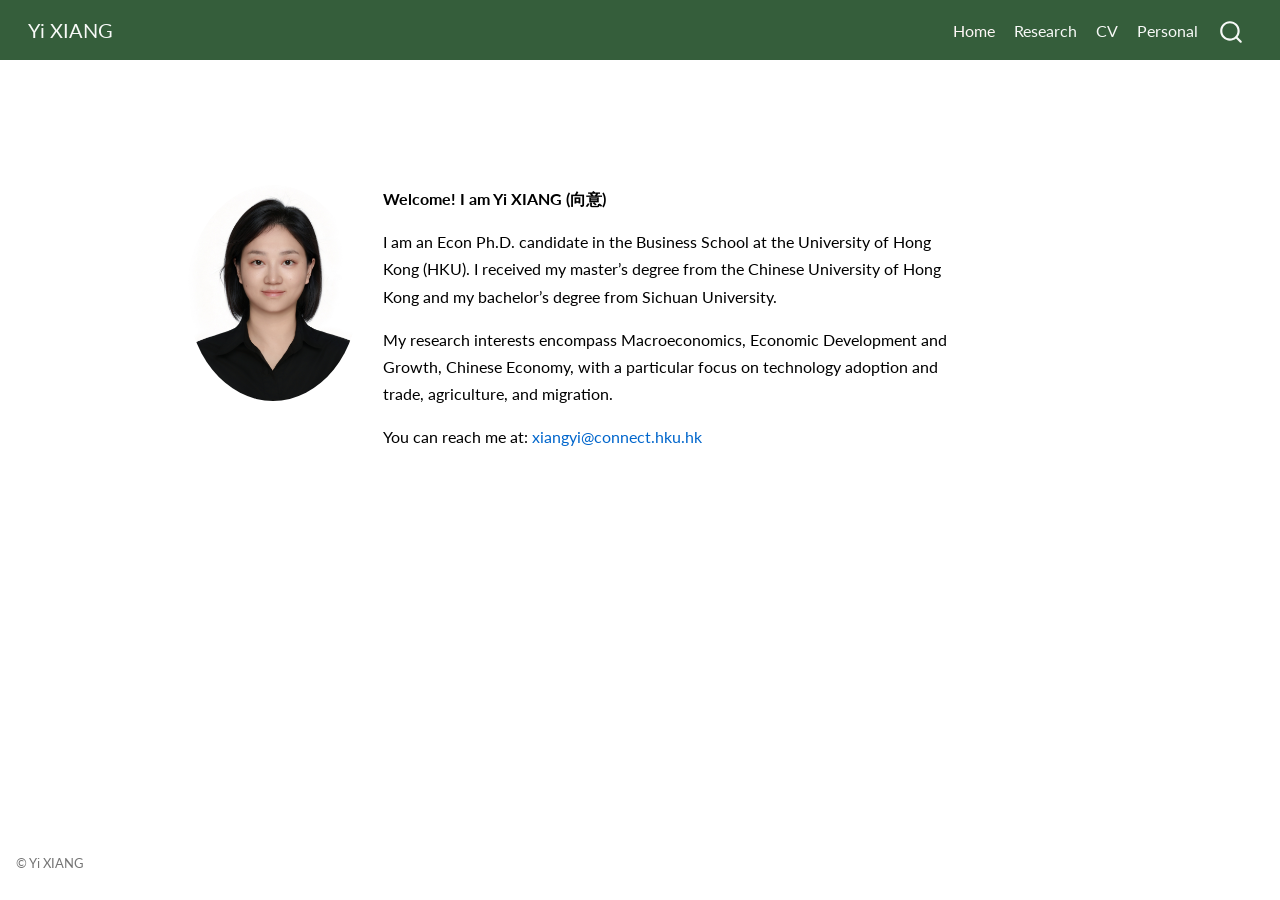
==== docs/index.html @ 09aaf27c "移除 index.qmd 中的 job market 声明" ====
<!DOCTYPE html>
<html xmlns="http://www.w3.org/1999/xhtml" lang="en" xml:lang="en"><head>

<meta charset="utf-8">
<meta name="generator" content="quarto-1.10.18">

<meta name="viewport" content="width=device-width, initial-scale=1.0, user-scalable=yes">


<title>Yi XIANG</title>
<style>
/* Default styles provided by pandoc.
** See https://pandoc.org/MANUAL.html#variables-for-html for config info.
*/
span.smallcaps{font-variant: small-caps;}
div.columns{display: flex; gap: 1.5em;}
div.column{flex: auto;}
@media screen {
div.columns{gap: min(4vw, 1.5em);}
div.column{overflow-x: auto;}
}
div.hanging-indent{margin-left: 1.5em; text-indent: -1.5em;}
ul.task-list{list-style: none;}
ul.task-list li input[type="checkbox"] {
  width: 0.8em;
  margin: 0 0.8em 0.2em -1em; /* quarto-specific, see https://github.com/quarto-dev/quarto-cli/issues/4556 */ 
  vertical-align: middle;
}
</style>


<script src="site_libs/quarto-nav/quarto-nav.js"></script>
<script src="site_libs/quarto-nav/headroom.min.js"></script>
<script src="site_libs/clipboard/clipboard.min.js"></script>
<script src="site_libs/quarto-search/autocomplete.umd.js"></script>
<script src="site_libs/quarto-search/fuse.min.js"></script>
<script src="site_libs/quarto-search/quarto-search.js"></script>
<meta name="quarto:offset" content="./">
<link href="./images/site-logo.png" rel="icon" type="image/png">
<script src="site_libs/quarto-html/quarto.js" type="module"></script>
<script src="site_libs/quarto-html/tabsets/tabsets.js" type="module"></script>
<script src="site_libs/quarto-html/popper.min.js"></script>
<script src="site_libs/quarto-html/tippy.umd.min.js"></script>
<script src="site_libs/quarto-html/anchor.min.js"></script>
<link href="site_libs/quarto-html/tippy.css" rel="stylesheet">
<link href="site_libs/quarto-html/quarto-syntax-highlighting-712a858a7335f8c7f74f41a4769ee845.css" rel="stylesheet" id="quarto-text-highlighting-styles">
<script src="site_libs/bootstrap/bootstrap.min.js"></script>
<link href="site_libs/bootstrap/bootstrap-icons.css" rel="stylesheet">
<link href="site_libs/bootstrap/bootstrap-4c93b8205476404596aa954cbfcd3c42.min.css" rel="stylesheet" append-hash="true" id="quarto-bootstrap" data-mode="light">
<script id="quarto-search-options" type="application/json">{
  "location": "navbar",
  "copy-button": false,
  "collapse-after": 3,
  "panel-placement": "end",
  "type": "overlay",
  "limit": 50,
  "keyboard-shortcut": [
    "f",
    "/",
    "s"
  ],
  "show-item-context": false,
  "language": {
    "search-no-results-text": "No results",
    "search-matching-documents-text": "matching documents",
    "search-copy-link-title": "Copy link to search",
    "search-hide-matches-text": "Hide additional matches",
    "search-more-match-text": "more match in this document",
    "search-more-matches-text": "more matches in this document",
    "search-clear-button-title": "Clear",
    "search-text-placeholder": "",
    "search-detached-cancel-button-title": "Cancel",
    "search-submit-button-title": "Submit",
    "search-label": "Search"
  }
}</script>


</head>

<body class="nav-fixed quarto-light">

<div id="quarto-search-results"></div>
  <header id="quarto-header" class="headroom fixed-top">
    <nav class="navbar navbar-expand-lg " data-bs-theme="dark">
      <div class="navbar-container container-fluid">
      <div class="navbar-brand-container mx-auto">
    <a class="navbar-brand" href="./index.html">
    <span class="navbar-title">Yi XIANG</span>
    </a>
  </div>
            <div id="quarto-search" class="" title="Search"></div>
          <button class="navbar-toggler" type="button" data-bs-toggle="collapse" data-bs-target="#navbarCollapse" aria-controls="navbarCollapse" role="menu" aria-expanded="false" aria-label="Toggle navigation" onclick="if (window.quartoToggleHeadroom) { window.quartoToggleHeadroom(); }">
  <span class="navbar-toggler-icon"></span>
</button>
          <div class="collapse navbar-collapse" id="navbarCollapse">
            <ul class="navbar-nav navbar-nav-scroll ms-auto">
  <li class="nav-item">
    <a class="nav-link active" href="./index.html" aria-current="page"> 
<span class="menu-text">Home</span></a>
  </li>  
  <li class="nav-item">
    <a class="nav-link" href="./research.html"> 
<span class="menu-text">Research</span></a>
  </li>  
  <li class="nav-item">
    <a class="nav-link" href="./CV.html"> 
<span class="menu-text">CV</span></a>
  </li>  
  <li class="nav-item">
    <a class="nav-link" href="./personal.html"> 
<span class="menu-text">Personal</span></a>
  </li>  
</ul>
          </div> <!-- /navcollapse -->
            <div class="quarto-navbar-tools">
</div>
      </div> <!-- /container-fluid -->
    </nav>
</header>
<!-- content -->
<div id="quarto-content" class="quarto-container page-columns page-rows-contents page-layout-article page-navbar">
<!-- sidebar -->
<!-- margin-sidebar -->
    <div id="quarto-margin-sidebar" class="sidebar margin-sidebar zindex-bottom">
        
    </div>
<!-- main -->
<main class="content" id="quarto-document-content"><header id="title-block-header" class="quarto-title-block"></header>




<div class="grid" style="--bs-gutter-x: 300px; width: 95%; max-width: 1600px; margin: 0 auto; padding: 80px 0 0 0;">
<div class="g-col-3">
<p><img src="images/yi_xiang.jpg" class="img-fluid" style="width: 100%; height: auto; max-height: none; object-fit: cover; border-radius: 50%;"></p>
</div>
<div class="g-col-9" style="padding: 0; margin: 0; text-align: left;">
<p><strong>Welcome! I am Yi XIANG (向意)</strong></p>
<p>I am an Econ Ph.D.&nbsp;candidate in the Business School at the University of Hong Kong (HKU). I received my master’s degree from the Chinese University of Hong Kong and my bachelor’s degree from Sichuan University.</p>
<p>My research interests encompass Macroeconomics, Economic Development and Growth, Chinese Economy, with a particular focus on technology adoption and trade, agriculture, and migration.</p>
<p>You can reach me at: <strong><a href="mailto:xiangyi@connect.hku.hk">xiangyi@connect.hku.hk</a></strong></p>
</div>
</div>



</main> <!-- /main -->
<script id="quarto-html-after-body" type="application/javascript">
  window.document.addEventListener("DOMContentLoaded", function (event) {
    const icon = "";
    const anchorJS = new window.AnchorJS();
    anchorJS.options = {
      placement: 'right',
      icon: icon
    };
    anchorJS.add('.anchored');
    const isCodeAnnotation = (el) => {
      for (const clz of el.classList) {
        if (clz.startsWith('code-annotation-')) {                     
          return true;
        }
      }
      return false;
    }
    const onCopySuccess = function(e) {
      // button target
      const button = e.trigger;
      // don't keep focus
      button.blur();
      // flash "checked"
      button.classList.add('code-copy-button-checked');
      var currentTitle = button.getAttribute("title");
      button.setAttribute("title", "Copied!");
      let tooltip;
      if (window.bootstrap) {
        button.setAttribute("data-bs-toggle", "tooltip");
        button.setAttribute("data-bs-placement", "left");
        button.setAttribute("data-bs-title", "Copied!");
        tooltip = new bootstrap.Tooltip(button, 
          { trigger: "manual", 
            customClass: "code-copy-button-tooltip",
            offset: [0, -8]});
        tooltip.show();    
      }
      setTimeout(function() {
        if (tooltip) {
          tooltip.hide();
          button.removeAttribute("data-bs-title");
          button.removeAttribute("data-bs-toggle");
          button.removeAttribute("data-bs-placement");
        }
        button.setAttribute("title", currentTitle);
        button.classList.remove('code-copy-button-checked');
      }, 1000);
      // clear code selection
      e.clearSelection();
    }
    const getTextToCopy = function(trigger) {
      const outerScaffold = trigger.parentElement.cloneNode(true);
      const codeEl = outerScaffold.querySelector('code');
      for (const childEl of codeEl.children) {
        if (isCodeAnnotation(childEl)) {
          childEl.remove();
        }
      }
      return codeEl.innerText;
    }
    const clipboard = new window.ClipboardJS('.code-copy-button:not([data-in-quarto-modal])', {
      text: getTextToCopy
    });
    clipboard.on('success', onCopySuccess);
    if (window.document.getElementById('quarto-embedded-source-code-modal')) {
      const clipboardModal = new window.ClipboardJS('.code-copy-button[data-in-quarto-modal]', {
        text: getTextToCopy,
        container: window.document.getElementById('quarto-embedded-source-code-modal')
      });
      clipboardModal.on('success', onCopySuccess);
    }
      var localhostRegex = new RegExp(/^(?:http|https):\/\/localhost\:?[0-9]*\//);
      var mailtoRegex = new RegExp(/^mailto:/);
        var filterRegex = new RegExp("https:\/\/yixiangecon\.github\.io");
      var isInternal = (href) => {
          return filterRegex.test(href) || localhostRegex.test(href) || mailtoRegex.test(href);
      }
      // Inspect non-navigation links and adorn them if external
     var links = window.document.querySelectorAll('a[href]:not(.nav-link):not(.navbar-brand):not(.toc-action):not(.sidebar-link):not(.sidebar-item-toggle):not(.pagination-link):not(.no-external):not([aria-hidden]):not(.dropdown-item):not(.quarto-navigation-tool):not(.about-link)');
      for (var i=0; i<links.length; i++) {
        const link = links[i];
        if (!isInternal(link.href)) {
          // undo the damage that might have been done by quarto-nav.js in the case of
          // links that we want to consider external
          if (link.dataset.originalHref !== undefined) {
            link.href = link.dataset.originalHref;
          }
        }
      }
    function tippyHover(el, contentFn, onTriggerFn, onUntriggerFn) {
      const config = {
        allowHTML: true,
        maxWidth: 500,
        delay: 100,
        arrow: false,
        appendTo: function(el) {
            return el.parentElement;
        },
        interactive: true,
        interactiveBorder: 10,
        theme: 'quarto',
        placement: 'bottom-start',
      };
      if (contentFn) {
        config.content = contentFn;
      }
      if (onTriggerFn) {
        config.onTrigger = onTriggerFn;
      }
      if (onUntriggerFn) {
        config.onUntrigger = onUntriggerFn;
      }
      window.tippy(el, config); 
    }
    const noterefs = window.document.querySelectorAll('a[role="doc-noteref"]');
    for (var i=0; i<noterefs.length; i++) {
      const ref = noterefs[i];
      tippyHover(ref, function() {
        // use id or data attribute instead here
        let href = ref.getAttribute('data-footnote-href') || ref.getAttribute('href');
        try { href = new URL(href).hash; } catch {}
        const id = href.replace(/^#\/?/, "");
        const note = window.document.getElementById(id);
        if (note) {
          return note.innerHTML;
        } else {
          return "";
        }
      });
    }
    const xrefs = window.document.querySelectorAll('a.quarto-xref');
    const processXRef = (id, note) => {
      // Strip column container classes
      const stripColumnClz = (el) => {
        el.classList.remove("page-full", "page-columns");
        if (el.children) {
          for (const child of el.children) {
            stripColumnClz(child);
          }
        }
      }
      stripColumnClz(note)
      if (id === null || id.startsWith('sec-')) {
        // Special case sections, only their first couple elements
        const container = document.createElement("div");
        if (note.children && note.children.length > 2) {
          container.appendChild(note.children[0].cloneNode(true));
          for (let i = 1; i < note.children.length; i++) {
            const child = note.children[i];
            if (child.tagName === "P" && child.innerText === "") {
              continue;
            } else {
              container.appendChild(child.cloneNode(true));
              break;
            }
          }
          if (window.Quarto?.typesetMath) {
            window.Quarto.typesetMath(container);
          }
          return container.innerHTML
        } else {
          if (window.Quarto?.typesetMath) {
            window.Quarto.typesetMath(note);
          }
          return note.innerHTML;
        }
      } else {
        // Remove any anchor links if they are present
        const anchorLink = note.querySelector('a.anchorjs-link');
        if (anchorLink) {
          anchorLink.remove();
        }
        if (window.Quarto?.typesetMath) {
          window.Quarto.typesetMath(note);
        }
        if (note.classList.contains("callout")) {
          return note.outerHTML;
        } else {
          return note.innerHTML;
        }
      }
    }
    for (var i=0; i<xrefs.length; i++) {
      const xref = xrefs[i];
      tippyHover(xref, undefined, function(instance) {
        instance.disable();
        let url = xref.getAttribute('href');
        let hash = undefined; 
        if (url.startsWith('#')) {
          hash = url;
        } else {
          try { hash = new URL(url).hash; } catch {}
        }
        if (hash) {
          const id = hash.replace(/^#\/?/, "");
          const note = window.document.getElementById(id);
          if (note !== null) {
            try {
              const html = processXRef(id, note.cloneNode(true));
              instance.setContent(html);
            } finally {
              instance.enable();
              instance.show();
            }
          } else {
            // See if we can fetch this
            fetch(url.split('#')[0])
            .then(res => res.text())
            .then(html => {
              const parser = new DOMParser();
              const htmlDoc = parser.parseFromString(html, "text/html");
              const note = htmlDoc.getElementById(id);
              if (note !== null) {
                const html = processXRef(id, note);
                instance.setContent(html);
              } 
            }).finally(() => {
              instance.enable();
              instance.show();
            });
          }
        } else {
          // See if we can fetch a full url (with no hash to target)
          // This is a special case and we should probably do some content thinning / targeting
          fetch(url)
          .then(res => res.text())
          .then(html => {
            const parser = new DOMParser();
            const htmlDoc = parser.parseFromString(html, "text/html");
            const note = htmlDoc.querySelector('main.content');
            if (note !== null) {
              // This should only happen for chapter cross references
              // (since there is no id in the URL)
              // remove the first header
              if (note.children.length > 0 && note.children[0].tagName === "HEADER") {
                note.children[0].remove();
              }
              const html = processXRef(null, note);
              instance.setContent(html);
            } 
          }).finally(() => {
            instance.enable();
            instance.show();
          });
        }
      }, function(instance) {
      });
    }
        let selectedAnnoteEl;
        const selectorForAnnotation = ( cell, annotation) => {
          let cellAttr = 'data-code-cell="' + cell + '"';
          let lineAttr = 'data-code-annotation="' +  annotation + '"';
          const selector = 'span[' + cellAttr + '][' + lineAttr + ']';
          return selector;
        }
        const selectCodeLines = (annoteEl) => {
          const doc = window.document;
          const targetCell = annoteEl.getAttribute("data-target-cell");
          const targetAnnotation = annoteEl.getAttribute("data-target-annotation");
          const annoteSpan = window.document.querySelector(selectorForAnnotation(targetCell, targetAnnotation));
          const lines = annoteSpan.getAttribute("data-code-lines").split(",");
          const lineIds = lines.map((line) => {
            return targetCell + "-" + line;
          })
          let top = null;
          let height = null;
          let parent = null;
          if (lineIds.length > 0) {
              //compute the position of the single el (top and bottom and make a div)
              const el = window.document.getElementById(lineIds[0]);
              top = el.offsetTop;
              height = el.offsetHeight;
              parent = el.parentElement.parentElement;
            if (lineIds.length > 1) {
              const lastEl = window.document.getElementById(lineIds[lineIds.length - 1]);
              const bottom = lastEl.offsetTop + lastEl.offsetHeight;
              height = bottom - top;
            }
            if (top !== null && height !== null && parent !== null) {
              // cook up a div (if necessary) and position it 
              let div = window.document.getElementById("code-annotation-line-highlight");
              if (div === null) {
                div = window.document.createElement("div");
                div.setAttribute("id", "code-annotation-line-highlight");
                div.style.position = 'absolute';
                parent.appendChild(div);
              }
              div.style.top = top - 2 + "px";
              div.style.height = height + 4 + "px";
              div.style.left = 0;
              let gutterDiv = window.document.getElementById("code-annotation-line-highlight-gutter");
              if (gutterDiv === null) {
                gutterDiv = window.document.createElement("div");
                gutterDiv.setAttribute("id", "code-annotation-line-highlight-gutter");
                gutterDiv.style.position = 'absolute';
                const codeCell = window.document.getElementById(targetCell);
                const gutter = codeCell.querySelector('.code-annotation-gutter');
                gutter.appendChild(gutterDiv);
              }
              gutterDiv.style.top = top - 2 + "px";
              gutterDiv.style.height = height + 4 + "px";
            }
            selectedAnnoteEl = annoteEl;
          }
        };
        const unselectCodeLines = () => {
          const elementsIds = ["code-annotation-line-highlight", "code-annotation-line-highlight-gutter"];
          elementsIds.forEach((elId) => {
            const div = window.document.getElementById(elId);
            if (div) {
              div.remove();
            }
          });
          selectedAnnoteEl = undefined;
        };
          // Handle positioning of the toggle
      window.addEventListener(
        "resize",
        throttle(() => {
          elRect = undefined;
          if (selectedAnnoteEl) {
            selectCodeLines(selectedAnnoteEl);
          }
        }, 10)
      );
      function throttle(fn, ms) {
      let throttle = false;
      let timer;
        return (...args) => {
          if(!throttle) { // first call gets through
              fn.apply(this, args);
              throttle = true;
          } else { // all the others get throttled
              if(timer) clearTimeout(timer); // cancel #2
              timer = setTimeout(() => {
                fn.apply(this, args);
                timer = throttle = false;
              }, ms);
          }
        };
      }
        // Attach click handler to the DT
        const annoteDls = window.document.querySelectorAll('dt[data-target-cell]');
        for (const annoteDlNode of annoteDls) {
          annoteDlNode.addEventListener('click', (event) => {
            const clickedEl = event.target;
            if (clickedEl !== selectedAnnoteEl) {
              unselectCodeLines();
              const activeEl = window.document.querySelector('dt[data-target-cell].code-annotation-active');
              if (activeEl) {
                activeEl.classList.remove('code-annotation-active');
              }
              selectCodeLines(clickedEl);
              clickedEl.classList.add('code-annotation-active');
            } else {
              // Unselect the line
              unselectCodeLines();
              clickedEl.classList.remove('code-annotation-active');
            }
          });
        }
    const findCites = (el) => {
      const parentEl = el.parentElement;
      if (parentEl) {
        const cites = parentEl.dataset.cites;
        if (cites) {
          return {
            el,
            cites: cites.split(' ')
          };
        } else {
          return findCites(el.parentElement)
        }
      } else {
        return undefined;
      }
    };
    var bibliorefs = window.document.querySelectorAll('a[role="doc-biblioref"]');
    for (var i=0; i<bibliorefs.length; i++) {
      const ref = bibliorefs[i];
      const citeInfo = findCites(ref);
      if (citeInfo) {
        tippyHover(citeInfo.el, function() {
          var popup = window.document.createElement('div');
          citeInfo.cites.forEach(function(cite) {
            var citeDiv = window.document.createElement('div');
            citeDiv.classList.add('hanging-indent');
            citeDiv.classList.add('csl-entry');
            var biblioDiv = window.document.getElementById('ref-' + cite);
            if (biblioDiv) {
              citeDiv.innerHTML = biblioDiv.innerHTML;
            }
            popup.appendChild(citeDiv);
          });
          return popup.innerHTML;
        });
      }
    }
  });
  </script>
</div> <!-- /content -->
<footer class="footer">
  <div class="nav-footer">
    <div class="nav-footer-left">
<p>© Yi XIANG<br></p>
</div>   
    <div class="nav-footer-center">
      &nbsp;
    </div>
    <div class="nav-footer-right">
      &nbsp;
    </div>
  </div>
</footer>




</body></html>
---- docs/site_libs/quarto-html/quarto-syntax-highlighting-712a858a7335f8c7f74f41a4769ee845.css ----
/* quarto syntax highlight colors */
:root {
  --quarto-hl-ot-color: #003B4F;
  --quarto-hl-at-color: #657422;
  --quarto-hl-ss-color: #20794D;
  --quarto-hl-an-color: #5E5E5E;
  --quarto-hl-fu-color: #4758AB;
  --quarto-hl-st-color: #20794D;
  --quarto-hl-cf-color: #003B4F;
  --quarto-hl-op-color: #5E5E5E;
  --quarto-hl-er-color: #AD0000;
  --quarto-hl-bn-color: #AD0000;
  --quarto-hl-al-color: #AD0000;
  --quarto-hl-va-color: #111111;
  --quarto-hl-bu-color: inherit;
  --quarto-hl-ex-color: inherit;
  --quarto-hl-pp-color: #AD0000;
  --quarto-hl-in-color: #5E5E5E;
  --quarto-hl-vs-color: #20794D;
  --quarto-hl-wa-color: #5E5E5E;
  --quarto-hl-do-color: #5E5E5E;
  --quarto-hl-im-color: #00769E;
  --quarto-hl-ch-color: #20794D;
  --quarto-hl-dt-color: #AD0000;
  --quarto-hl-fl-color: #AD0000;
  --quarto-hl-co-color: #5E5E5E;
  --quarto-hl-cv-color: #5E5E5E;
  --quarto-hl-cn-color: #8f5902;
  --quarto-hl-sc-color: #5E5E5E;
  --quarto-hl-dv-color: #AD0000;
  --quarto-hl-kw-color: #003B4F;
}

/* other quarto variables */
:root {
  --quarto-font-monospace: "Source Code Pro", monospace;
}

/* syntax highlight based on Pandoc's rules */
pre > code.sourceCode > span {
  color: #003B4F;
}

code.sourceCode > span {
  color: #003B4F;
}

div.sourceCode,
div.sourceCode pre.sourceCode {
  color: #003B4F;
}

/* Normal */
code span {
  color: #003B4F;
}

/* Alert */
code span.al {
  color: #AD0000;
  font-style: inherit;
}

/* Annotation */
code span.an {
  color: #5E5E5E;
  font-style: inherit;
}

/* Attribute */
code span.at {
  color: #657422;
  font-style: inherit;
}

/* BaseN */
code span.bn {
  color: #AD0000;
  font-style: inherit;
}

/* BuiltIn */
code span.bu {
  font-style: inherit;
}

/* ControlFlow */
code span.cf {
  color: #003B4F;
  font-weight: bold;
  font-style: inherit;
}

/* Char */
code span.ch {
  color: #20794D;
  font-style: inherit;
}

/* Constant */
code span.cn {
  color: #8f5902;
  font-style: inherit;
}

/* Comment */
code span.co {
  color: #5E5E5E;
  font-style: inherit;
}

/* CommentVar */
code span.cv {
  color: #5E5E5E;
  font-style: italic;
}

/* Documentation */
code span.do {
  color: #5E5E5E;
  font-style: italic;
}

/* DataType */
code span.dt {
  color: #AD0000;
  font-style: inherit;
}

/* DecVal */
code span.dv {
  color: #AD0000;
  font-style: inherit;
}

/* Error */
code span.er {
  color: #AD0000;
  font-style: inherit;
}

/* Extension */
code span.ex {
  font-style: inherit;
}

/* Float */
code span.fl {
  color: #AD0000;
  font-style: inherit;
}

/* Function */
code span.fu {
  color: #4758AB;
  font-style: inherit;
}

/* Import */
code span.im {
  color: #00769E;
  font-style: inherit;
}

/* Information */
code span.in {
  color: #5E5E5E;
  font-style: inherit;
}

/* Keyword */
code span.kw {
  color: #003B4F;
  font-weight: bold;
  font-style: inherit;
}

/* Operator */
code span.op {
  color: #5E5E5E;
  font-style: inherit;
}

/* Other */
code span.ot {
  color: #003B4F;
  font-style: inherit;
}

/* Preprocessor */
code span.pp {
  color: #AD0000;
  font-style: inherit;
}

/* SpecialChar */
code span.sc {
  color: #5E5E5E;
  font-style: inherit;
}

/* SpecialString */
code span.ss {
  color: #20794D;
  font-style: inherit;
}

/* String */
code span.st {
  color: #20794D;
  font-style: inherit;
}

/* Variable */
code span.va {
  color: #111111;
  font-style: inherit;
}

/* VerbatimString */
code span.vs {
  color: #20794D;
  font-style: inherit;
}

/* Warning */
code span.wa {
  color: #5E5E5E;
  font-style: italic;
}

.prevent-inlining {
  content: "</";
}

/*# sourceMappingURL=40bd73853d37d308413934c27e1a1557.css.map */
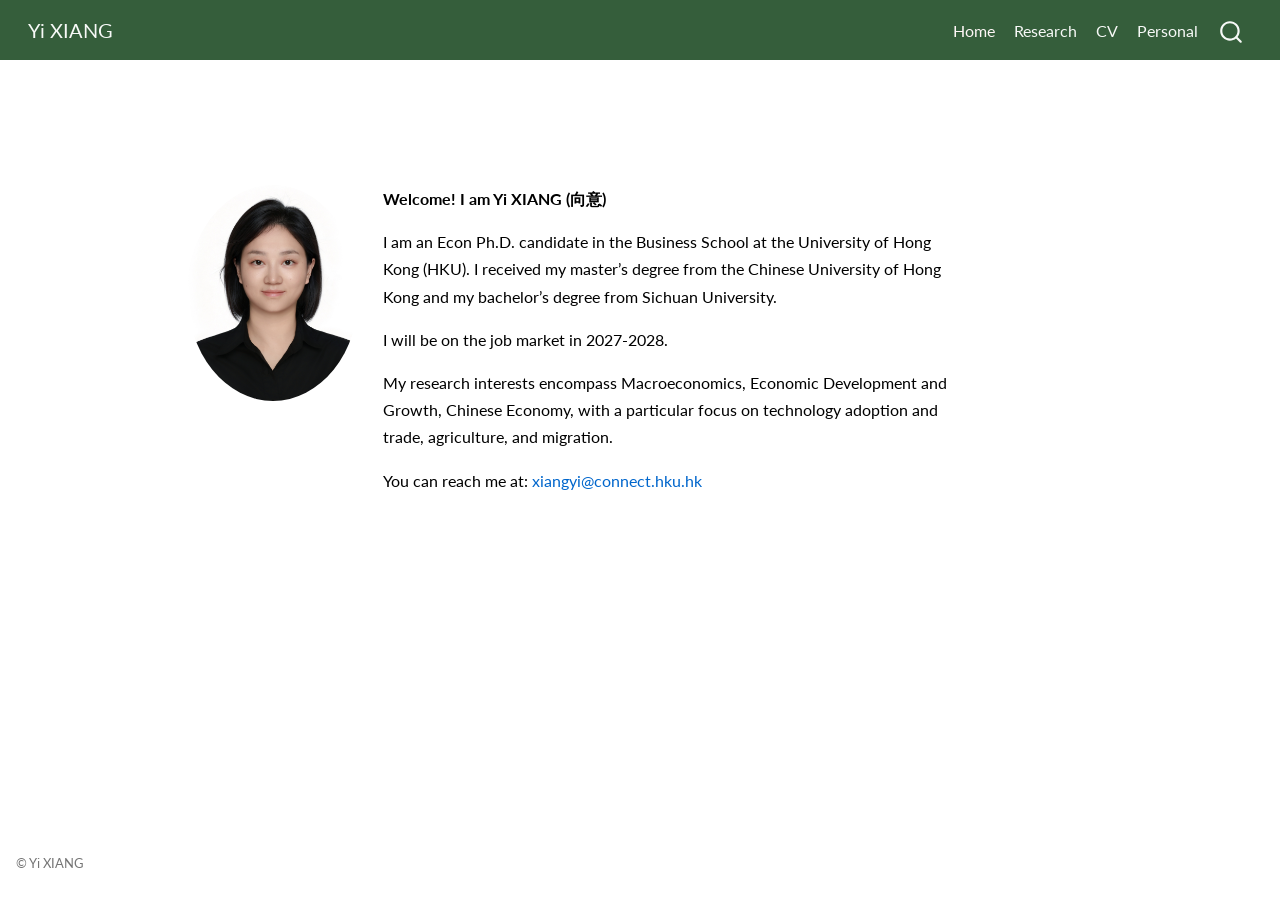
==== commit 3a69aa28: "更新 index.qmd: 添加 2027-2028 job market 信息" ====
--- a/docs/index.html
+++ b/docs/index.html
@@ -138,6 +138,7 @@
 <div class="g-col-9" style="padding: 0; margin: 0; text-align: left;">
 <p><strong>Welcome! I am Yi XIANG (向意)</strong></p>
 <p>I am an Econ Ph.D.&nbsp;candidate in the Business School at the University of Hong Kong (HKU). I received my master’s degree from the Chinese University of Hong Kong and my bachelor’s degree from Sichuan University.</p>
+<p>I will be on the job market in 2027-2028.</p>
 <p>My research interests encompass Macroeconomics, Economic Development and Growth, Chinese Economy, with a particular focus on technology adoption and trade, agriculture, and migration.</p>
 <p>You can reach me at: <strong><a href="mailto:xiangyi@connect.hku.hk">xiangyi@connect.hku.hk</a></strong></p>
 </div>
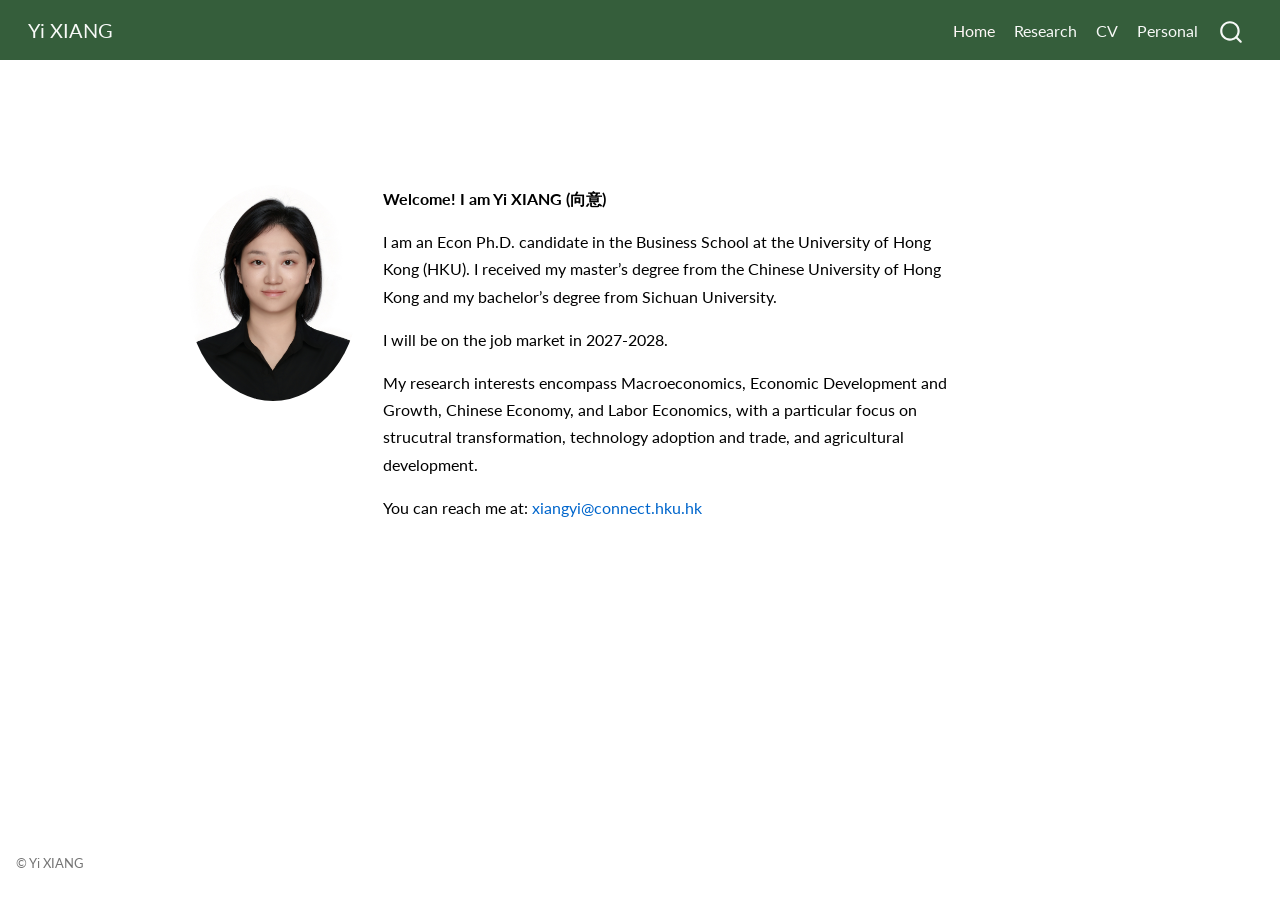
==== commit 0cc22b2a: "更新 index.qmd: 修改研究兴趣描述" ====
--- a/docs/index.html
+++ b/docs/index.html
@@ -139,7 +139,7 @@
 <p><strong>Welcome! I am Yi XIANG (向意)</strong></p>
 <p>I am an Econ Ph.D.&nbsp;candidate in the Business School at the University of Hong Kong (HKU). I received my master’s degree from the Chinese University of Hong Kong and my bachelor’s degree from Sichuan University.</p>
 <p>I will be on the job market in 2027-2028.</p>
-<p>My research interests encompass Macroeconomics, Economic Development and Growth, Chinese Economy, with a particular focus on technology adoption and trade, agriculture, and migration.</p>
+<p>My research interests encompass Macroeconomics, Economic Development and Growth, Chinese Economy, and Labor Economics, with a particular focus on strucutral transformation, technology adoption and trade, and agricultural development.</p>
 <p>You can reach me at: <strong><a href="mailto:xiangyi@connect.hku.hk">xiangyi@connect.hku.hk</a></strong></p>
 </div>
 </div>
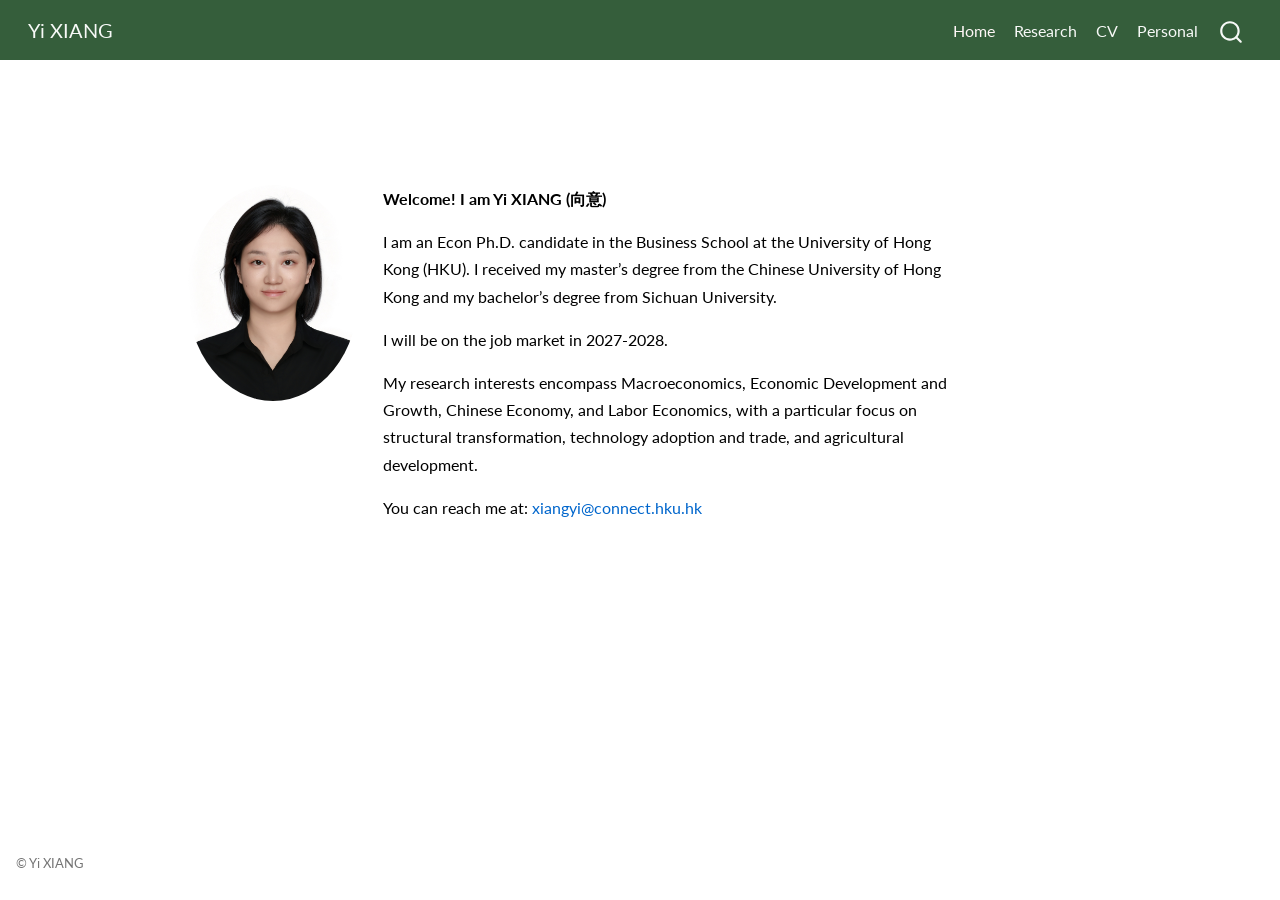
==== commit 639c41a9: "更新 index.qmd: 修正 structural 拼写错误" ====
--- a/docs/index.html
+++ b/docs/index.html
@@ -139,7 +139,7 @@
 <p><strong>Welcome! I am Yi XIANG (向意)</strong></p>
 <p>I am an Econ Ph.D.&nbsp;candidate in the Business School at the University of Hong Kong (HKU). I received my master’s degree from the Chinese University of Hong Kong and my bachelor’s degree from Sichuan University.</p>
 <p>I will be on the job market in 2027-2028.</p>
-<p>My research interests encompass Macroeconomics, Economic Development and Growth, Chinese Economy, and Labor Economics, with a particular focus on strucutral transformation, technology adoption and trade, and agricultural development.</p>
+<p>My research interests encompass Macroeconomics, Economic Development and Growth, Chinese Economy, and Labor Economics, with a particular focus on structural transformation, technology adoption and trade, and agricultural development.</p>
 <p>You can reach me at: <strong><a href="mailto:xiangyi@connect.hku.hk">xiangyi@connect.hku.hk</a></strong></p>
 </div>
 </div>
